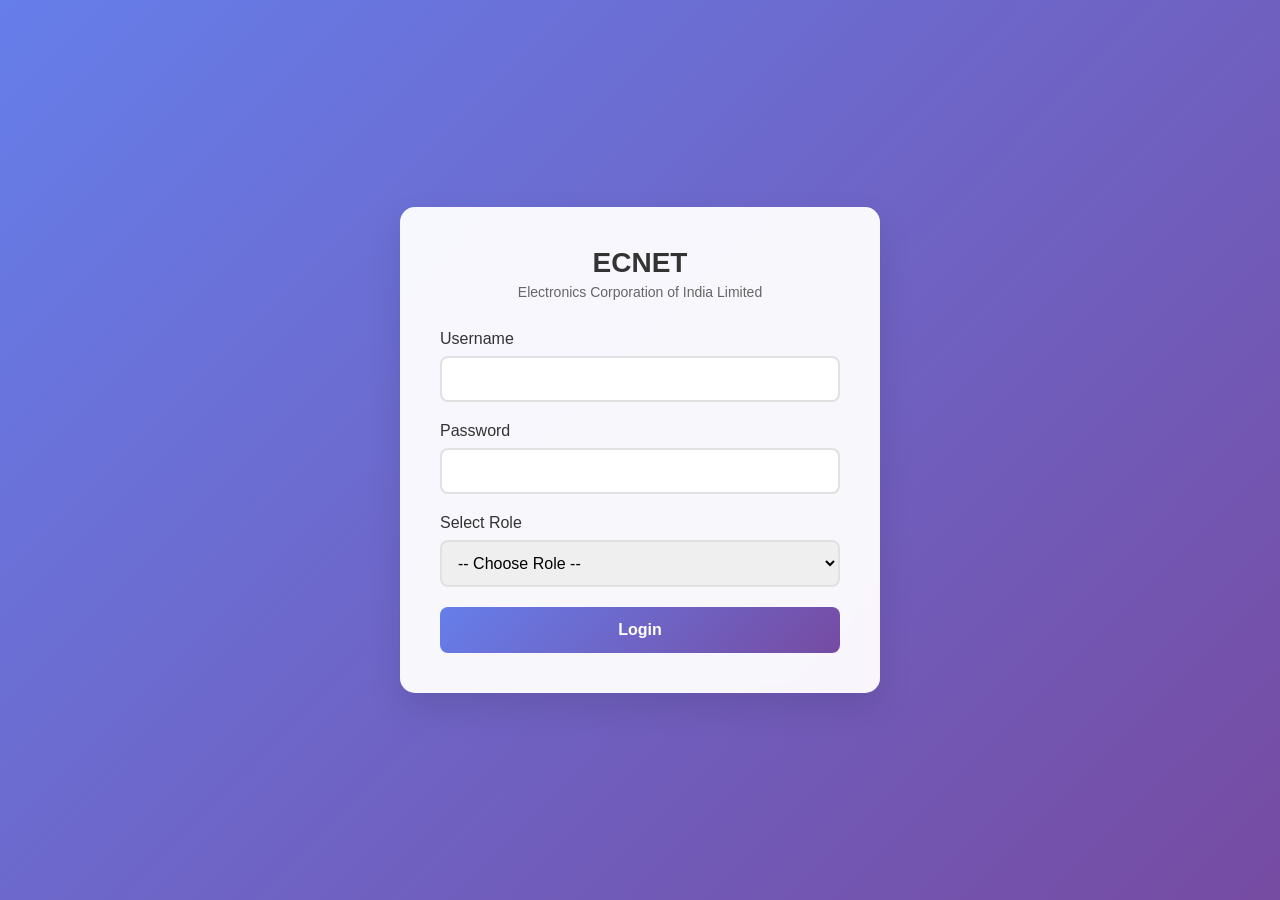
==== index.html @ fcfe211e "Add files via upload completed till login, encountered problems with it-champion" ====
<!DOCTYPE html>
<html lang="en">
<head>
  <meta charset="UTF-8">
  <title>ECNET Login</title>
  <style>
    body {
        margin: 0;
        padding: 0;
        font-family: Arial, sans-serif;
        background: linear-gradient(135deg, #667eea 0%, #764ba2 100%);
        min-height: 100vh;
        display: flex;
        align-items: center;
        justify-content: center;
    }

    .login-container {
        background: rgba(255, 255, 255, 0.95);
        padding: 40px;
        max-width: 400px;
        width: 90%;
        border-radius: 15px;
        box-shadow: 0 15px 35px rgba(0, 0, 0, 0.1);
        backdrop-filter: blur(10px);
    }

    .logo {
        text-align: center;
        margin-bottom: 30px;
    }

    .logo h1 {
        color: #333;
        margin: 0;
        font-size: 28px;
        font-weight: bold;
    }

    .logo p {
        color: #666;
        margin: 5px 0 0 0;
        font-size: 14px;
    }

    .form-group {
        margin-bottom: 20px;
    }

    label {
        display: block;
        margin-bottom: 8px;
        color: #333;
        font-weight: 500;
    }

    input, select {
        width: 100%;
        padding: 12px;
        border: 2px solid #e1e1e1;
        border-radius: 8px;
        font-size: 16px;
        transition: border-color 0.3s ease;
        box-sizing: border-box;
    }

    input:focus, select:focus {
        outline: none;
        border-color: #667eea;
    }

    .login-btn {
        width: 100%;
        padding: 14px;
        background: linear-gradient(135deg, #667eea 0%, #764ba2 100%);
        color: white;
        border: none;
        border-radius: 8px;
        font-size: 16px;
        font-weight: 600;
        cursor: pointer;
        transition: transform 0.2s ease;
    }

    .login-btn:hover {
        transform: translateY(-2px);
    }

    .login-btn:disabled {
        background: #ccc;
        cursor: not-allowed;
        transform: none;
    }

    .error-message {
        background: #fee;
        color: #c33;
        padding: 10px;
        border-radius: 8px;
        margin-bottom: 20px;
        display: none;
    }

    .loading {
        display: none;
        text-align: center;
        color: #666;
        margin-top: 10px;
    }
  </style>
</head>
<body>
  <div class="login-container">
    <div class="logo">
      <h1>ECNET</h1>
      <p>Electronics Corporation of India Limited</p>
    </div>

    <div id="errorMessage" class="error-message"></div>

    <form id="loginForm">
      <div class="form-group">
        <label for="username">Username</label>
        <input type=text id="username" name="username" required>
      </div>

      <div class="form-group">
        <label for="password">Password</label>
        <input type="password" id="password" name="password" required>
      </div>

      <div class="form-group">
        <label for="role">Select Role</label>
        <select id="role" name="role" required>
          <option value="" disabled selected>-- Choose Role --</option>
          <option value="NormalUser">Normal User</option>
          <option value="ITChampion">IT Champion</option>
          <option value="HOD">HOD</option>
        </select>
      </div>

      <button type="submit" class="login-btn" id="loginBtn">Login</button>
      <div class="loading" id="loadingMsg">Logging in...</div>
    </form>
  </div>

 <script>
    const API_BASE = ''; // Corrected: Set to empty string for direct ASHX calls

    document.getElementById('loginForm').addEventListener('submit', async function(e) {
      e.preventDefault();

      const username = document.getElementById('username').value;
      const password = document.getElementById('password').value;
      const role = document.getElementById('role').value; // Get the selected role
      const errorDiv = document.getElementById('errorMessage');
      const loadingDiv = document.getElementById('loadingMsg');
      const loginBtn = document.getElementById('loginBtn');

      // Reset error message
      errorDiv.style.display = 'none';

      // Show loading state
      loadingDiv.style.display = 'block';
      loginBtn.disabled = true;

      try {
        // CORRECTED: Fetch call should go to LoginHandler.ashx
        // CORRECTED: Include 'role' in the JSON body
        const response = await fetch(`LoginHandler.ashx`, {
          method: 'POST',
          headers: {
            'Content-Type': 'application/json',
          },
          body: JSON.stringify({
            username: username,
            password: password,
            role: role // Pass the selected role to the handler
          })
        });

        const data = await response.json();

        if (response.ok) {
          // Check if the selected role matches the user's role
          if (data.Role !== role) {
            throw new Error('Selected role does not match your account role');
          }

          // Store user info
          sessionStorage.setItem('userInfo', JSON.stringify({
            username: data.Username,
            role: data.Role,
            userId: data.UserId
          }));

          // Redirect based on role
          switch (data.Role) {
            case 'NormalUser':
              window.location.href = 'normalUser.html';
              break;
            case 'ITChampion':
              window.location.href = 'it-champion.html';
              break;
            case 'HOD':
              window.location.href = 'hod.html';
              break;
            default:
              throw new Error('Unknown role');
          }
        } else {
          throw new Error(data.Message || 'Login failed');
        }
      } catch (error) {
        errorDiv.textContent = error.message;
        errorDiv.style.display = 'block';
      } finally {
        loadingDiv.style.display = 'none';
        loginBtn.disabled = false;
      }
    });

    // Test credentials info
    console.log('Test Credentials:');
    console.log('Normal User: user1 / pass123');
    console.log('IT Champion: champion1 / pass456');
    console.log('HOD: hod1 / pass789');
  </script>

</body>
</html>
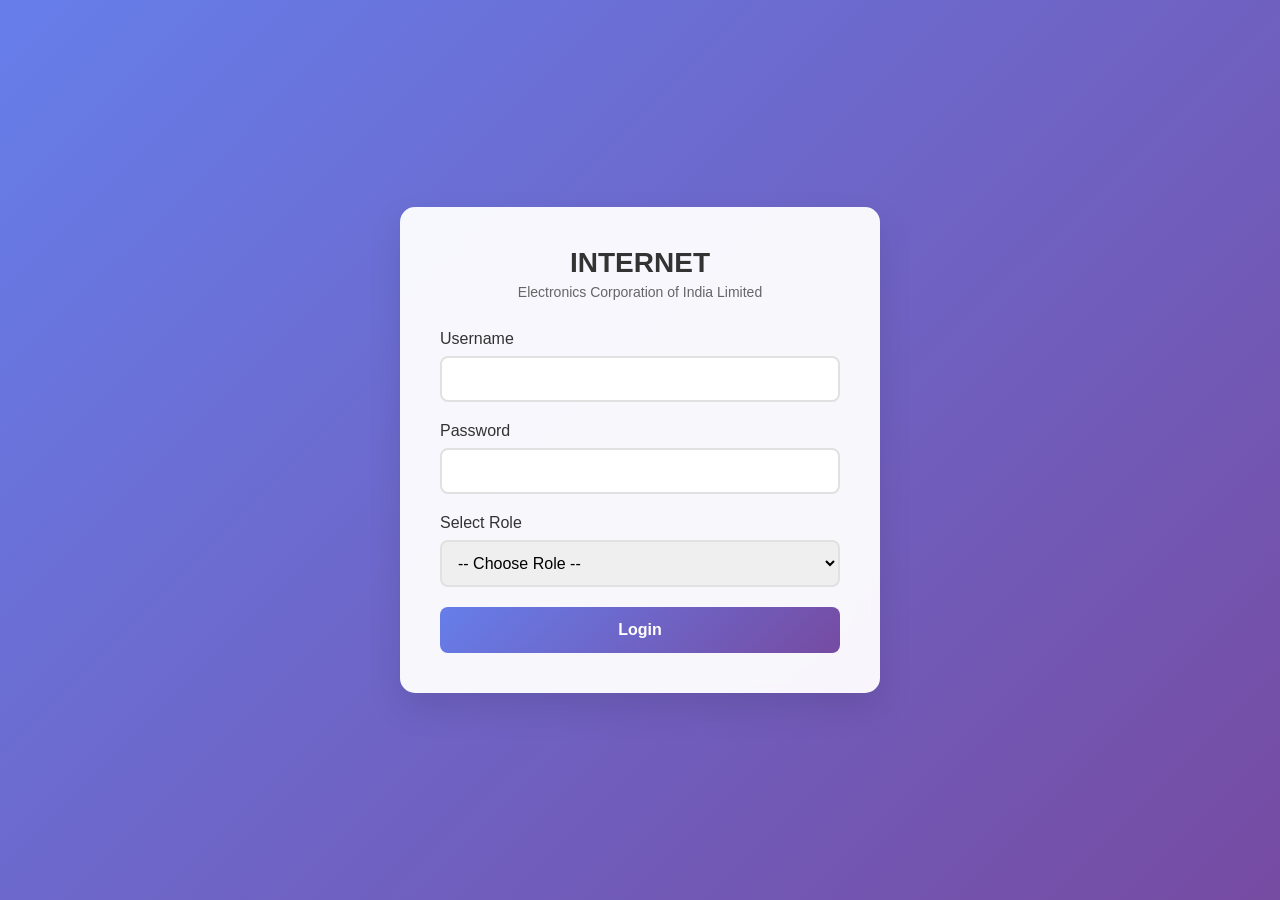
==== commit 995011d8: "Update index.html" ====
--- a/index.html
+++ b/index.html
@@ -112,7 +112,7 @@
 <body>
   <div class="login-container">
     <div class="logo">
-      <h1>ECNET</h1>
+      <h1>INTERNET</h1>
       <p>Electronics Corporation of India Limited</p>
     </div>
 
@@ -179,37 +179,57 @@
           })
         });
 
-        const data = await response.json();
-
-        if (response.ok) {
-          // Check if the selected role matches the user's role
-          if (data.Role !== role) {
-            throw new Error('Selected role does not match your account role');
-          }
-
-          // Store user info
-          sessionStorage.setItem('userInfo', JSON.stringify({
-            username: data.Username,
-            role: data.Role,
-            userId: data.UserId
-          }));
-
-          // Redirect based on role
-          switch (data.Role) {
-            case 'NormalUser':
-              window.location.href = 'normalUser.html';
-              break;
-            case 'ITChampion':
-              window.location.href = 'it-champion.html';
-              break;
-            case 'HOD':
-              window.location.href = 'hod.html';
-              break;
-            default:
-              throw new Error('Unknown role');
-          }
-        } else {
-          throw new Error(data.Message || 'Login failed');
+        // Check if response is ok first
+        if (!response.ok) {
+          throw new Error('Invalid credentials or server error');
+        }
+
+        // Get response text first
+        const responseText = await response.text();
+        
+        // Check if response is empty or not JSON
+        if (!responseText || responseText.trim() === '') {
+          throw new Error('Invalid credentials');
+        }
+
+        let data;
+        try {
+          data = JSON.parse(responseText);
+        } catch (jsonError) {
+          // If JSON parsing fails, it's likely an error response
+          throw new Error('Invalid credentials');
+        }
+
+        // Check if login was successful
+        if (data.success === false || data.error) {
+          throw new Error(data.message || data.error || 'Invalid credentials');
+        }
+
+        // Check if the selected role matches the user's role
+        if (data.Role !== role) {
+          throw new Error('Selected role does not match your account role');
+        }
+
+        // Store user info
+        sessionStorage.setItem('userInfo', JSON.stringify({
+          username: data.Username,
+          role: data.Role,
+          userId: data.UserId
+        }));
+
+        // Redirect based on role
+        switch (data.Role) {
+          case 'NormalUser':
+            window.location.href = 'normalUser.html';
+            break;
+          case 'ITChampion':
+            window.location.href = 'it-champion.html';
+            break;
+          case 'HOD':
+            window.location.href = 'hod.html';
+            break;
+          default:
+            throw new Error('Unknown role');
         }
       } catch (error) {
         errorDiv.textContent = error.message;
@@ -228,4 +248,4 @@
   </script>
 
 </body>
-</html>+</html>
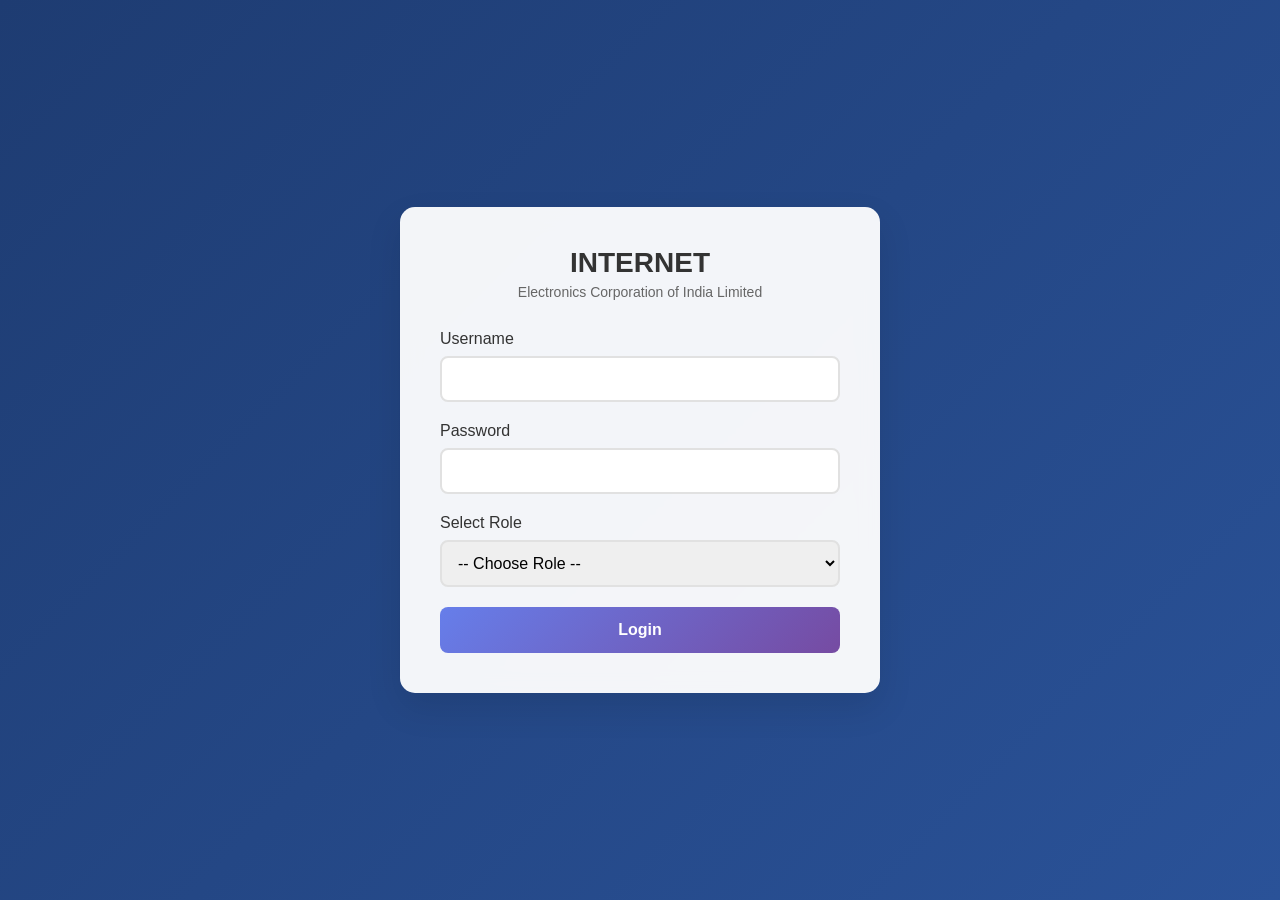
==== commit eea2745d: "Add files via upload final version being submitted at ecil_system" ====
--- a/index.html
+++ b/index.html
@@ -2,13 +2,13 @@
 <html lang="en">
 <head>
   <meta charset="UTF-8">
-  <title>ECNET Login</title>
+  <title>INTERNET Login</title>
   <style>
     body {
         margin: 0;
         padding: 0;
         font-family: Arial, sans-serif;
-        background: linear-gradient(135deg, #667eea 0%, #764ba2 100%);
+        background: linear-gradient(135deg, #1e3c72 0%, #2a5298 100%);
         min-height: 100vh;
         display: flex;
         align-items: center;
@@ -248,4 +248,4 @@
   </script>
 
 </body>
-</html>
+</html>
